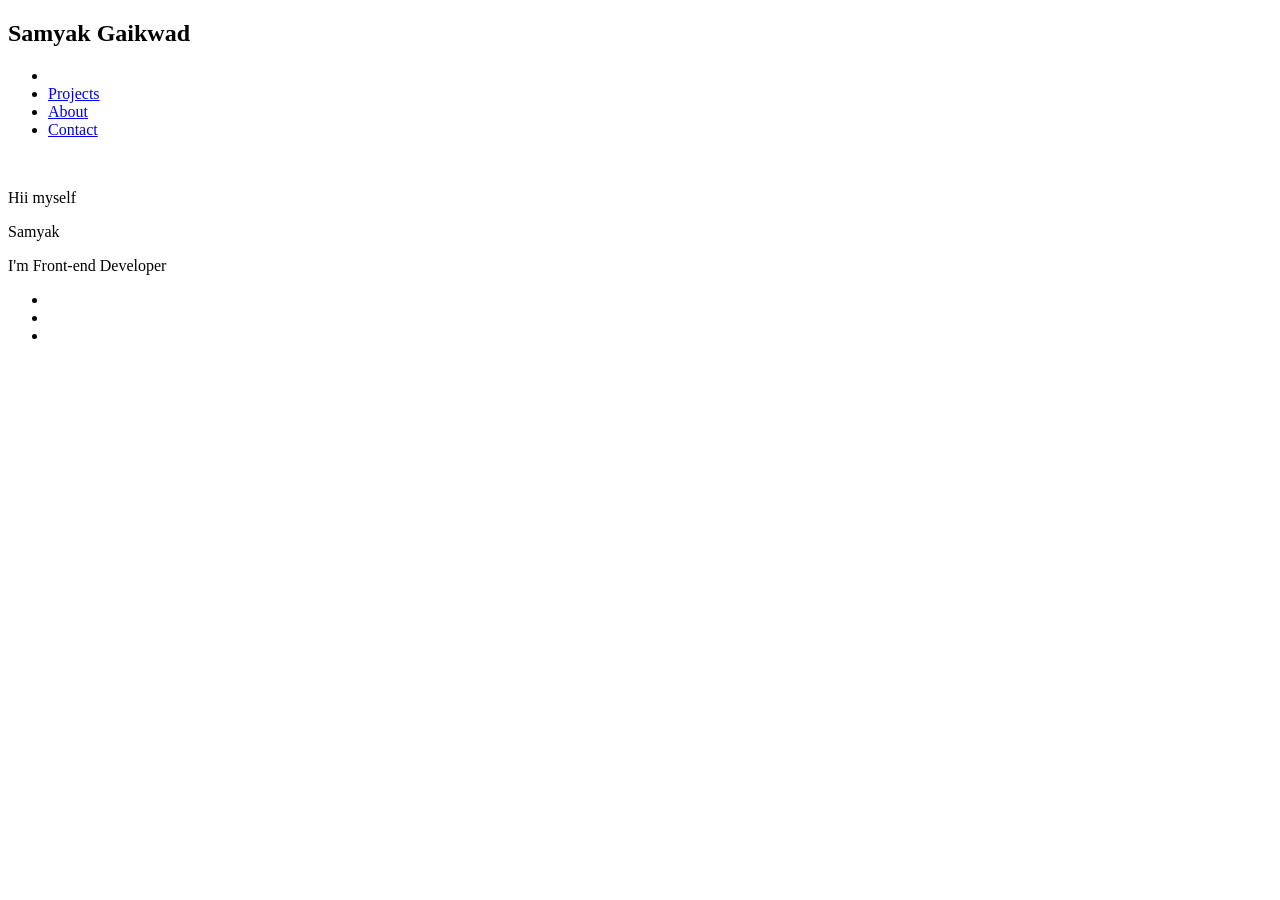
==== index.html @ 46373457 "first commit" ====
<!DOCTYPE html>
<html lang="en">
<head>
    <meta charset="UTF-8">
    <meta http-equiv="X-UA-Compatible" content="IE=edge">
    <meta name="viewport" content="width=device-width, initial-scale=1.0">
    <title>The Warrior-SG</title>
    <link rel="stylesheet" href="/Web dev/My Profile Website/CSS/style.css">
</head>
<body>
    <section class="headbar">
        <header class="tophead">
            <h1 class="logo">Samyak Gaikwad</h1>
        </header>
        <nav class="toggle">
            <ul class="lists">
                <li><a href="#"><img class="icon" src="/Web dev/My Profile Website/IMAGES/contrast.png" alt="" ></a></li>
                <li><a href="#">Projects</a></li>
                <li><a href="#">About</a></li>
                <li><a href="#">Contact</a></li>
            </ul>
        </nav>
    </section>
    <section class="mid">
        <div class="img">
            <img class="image" src="/Web dev/My Profile Website/IMAGES/IMG_20210120_162937-02.png" alt="">
        </div>
        <div class="sidetext">
            <div class="text"><p class="xx">Hii myself</p><p class="xxx">Samyak</p></div>
            <p class="para">I'm Front-end Developer</p>
        </div>
    </section>    
    <div class="social">
        <ul class="media">
            <li><a href=""><img src="/Web dev/My Profile Website/IMAGES/fb.png" alt="" ></a></li>
            <li><a href=""><img src="/Web dev/My Profile Website/IMAGES/tw.png" alt="" ></a></li>
            <li><a href=""><img src="/Web dev/My Profile Website/IMAGES/github-logo.png" alt="" ></a></li>
        </ul>
    </div>
</body>
</html>
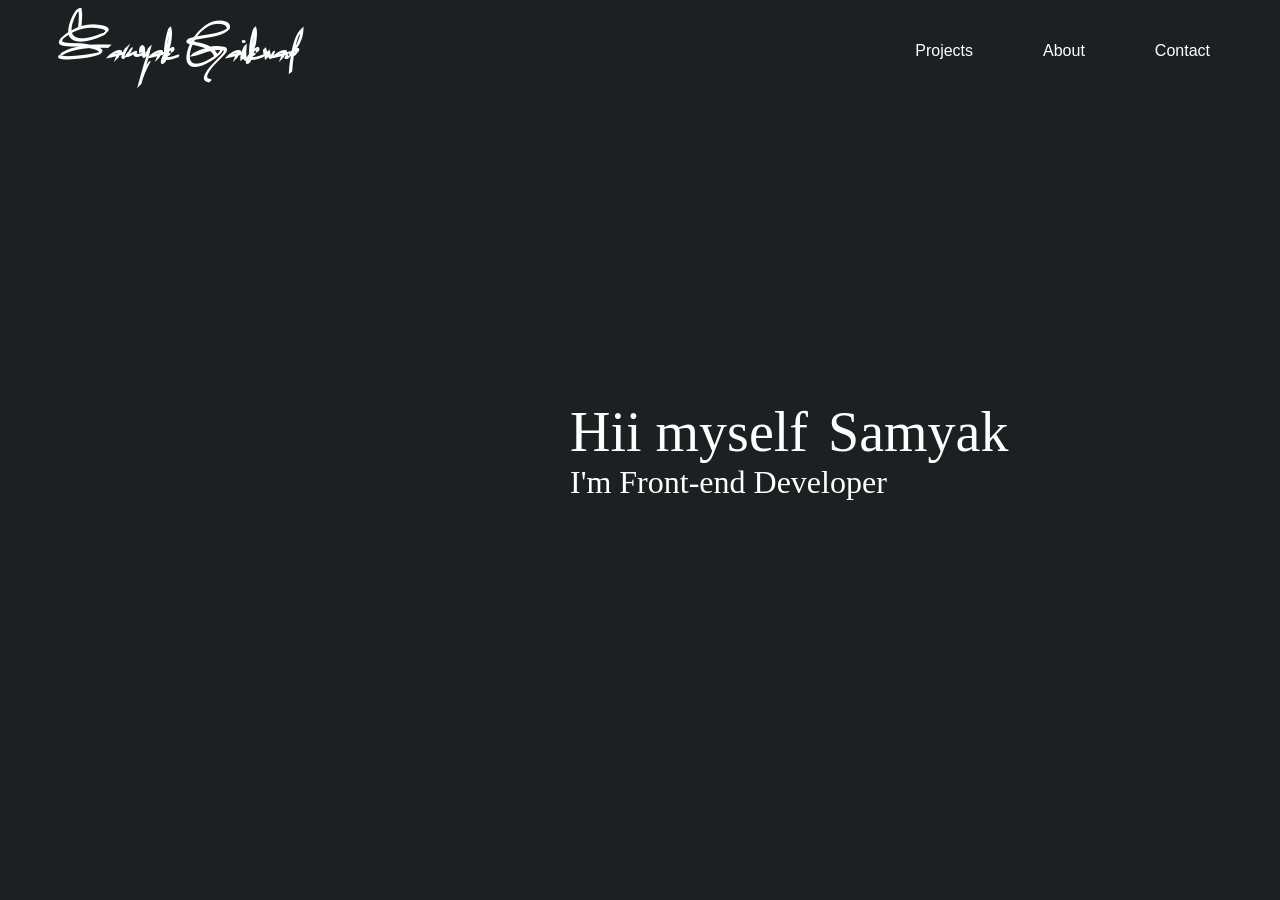
==== commit e6e0dbe7: "changed the style link" ====
--- a/index.html
+++ b/index.html
@@ -5,7 +5,7 @@
     <meta http-equiv="X-UA-Compatible" content="IE=edge">
     <meta name="viewport" content="width=device-width, initial-scale=1.0">
     <title>The Warrior-SG</title>
-    <link rel="stylesheet" href="/Web dev/My Profile Website/CSS/style.css">
+    <link rel="stylesheet" href="CSS/style.css">
 </head>
 <body>
     <section class="headbar">
@@ -38,4 +38,4 @@
         </ul>
     </div>
 </body>
-</html>+</html>
--- a/CSS/style.css
+++ b/CSS/style.css
@@ -0,0 +1,186 @@
+@import url('https://fonts.googleapis.com/css2?family=Poppins:ital,wght@0,200;0,300;0,400;0,500;0,600;0,700;1,100;1,200;1,300;1,400;1,500;1,600;1,700;1,800&display=swap');
+
+@font-face {
+    font-family: 'pwsignaturetwomedium';
+    src: url('/pwsignaturetwo.medium-webfont.woff2') format('woff2'),
+         url('pwsignaturetwo.medium-webfont.woff') format('woff');
+    font-weight: normal;
+    font-style: normal;
+
+}
+
+
+*{
+    margin: 0;
+    padding: 0;  
+}
+body{
+    background: #1d2023;
+}
+.headbar{
+    top: 0;
+    padding-left: 70px;
+    padding-right: 70px;
+    padding-top: 10px;
+    padding-bottom: 10px;
+    display: flex;
+    justify-content: space-between;
+    align-items: center;
+}
+
+
+
+.logo{
+    font-family:'pwsignaturetwomedium' ;
+    letter-spacing: 1px;
+    font-size: 3em;
+    color: white;
+    cursor: pointer;
+    transition: 0.2s;
+}
+
+.logo:hover{
+    transform: scale(1.1);
+    letter-spacing: 4px;
+
+}
+.icon{
+    width: 22px;
+    filter: invert(1);
+}
+.lists{
+    display: flex;
+    list-style: none;
+    align-content: center;
+    align-items: center;
+   
+    
+}
+.lists li{
+    transition: 0.2s;
+    margin-left: 70px;
+}
+
+.lists li:hover{
+    transform: scale(1.2);
+}
+    
+.lists a{
+    font: 1em sans-serif;
+    
+    text-decoration: none;
+    color: white;
+    
+}
+
+.mid{
+    width: 100%;
+    position: absolute;
+    display: flex;
+    justify-content: space-between;
+    top: 50%;
+    transform:translateY(-50%);
+    align-items: center;
+}
+
+.text p{
+    display: inline-block;
+    font-size: 3.5em;
+    font-weight: 500;
+} 
+.xxx{
+    margin-left: 20px;
+    transition: 0.2s;
+}
+.xxx:hover{
+    color: turquoise;
+}
+
+.img img{
+    position: absolute;
+    width: 300px;
+    left: 25%;
+    transform: translateX(-25%) translateY(-50%);
+    border-radius: 50%;
+}
+.para{
+    font-size: 2em;
+    font-weight:500;
+}
+
+.text , .para{
+    font-family: 'Poppins' ;
+}
+
+.sidetext{
+    position: absolute;
+    top: 50%;
+    right: 50%;
+    transform: translateY(-50%) translateX(50%);
+    color: white;
+    padding-left: 500px;
+    width: 50%;
+
+} 
+.social{
+    position: absolute;
+    bottom: 0%;
+}
+.media{
+    display: flex;
+
+}
+.media li{
+    list-style: none;
+    margin-bottom: 30px;
+    margin-left: 70px;
+    transition: 0.2s;
+}
+.media li img{
+    width: 40px;
+}
+
+.social{
+    filter: invert(1);
+}
+.media li:hover{
+    transform: translateY(-10px) scale(1.2);
+}
+
+
+/* FOR DARK MODE SWITCH */
+/* 
+@media(max-width: 991px){
+    body{
+        width: 100%;
+        height: 100vh;
+    }
+    .social{
+        width: 100%;
+        margin-left: 20px;
+        margin-right: 20px;
+    
+
+    }
+    .media{
+        justify-content: space-between;
+        
+    }
+    .media li img{
+        width: 30px;
+    }
+    .headbar{
+        top: 0;
+        padding-left: 10px;
+        padding-right: 10px;
+        padding-top: 10px;
+        padding-bottom: 10px;
+        display: flex;
+        justify-content: space-between;
+        align-items: center;
+    }
+
+
+}
+ */
+
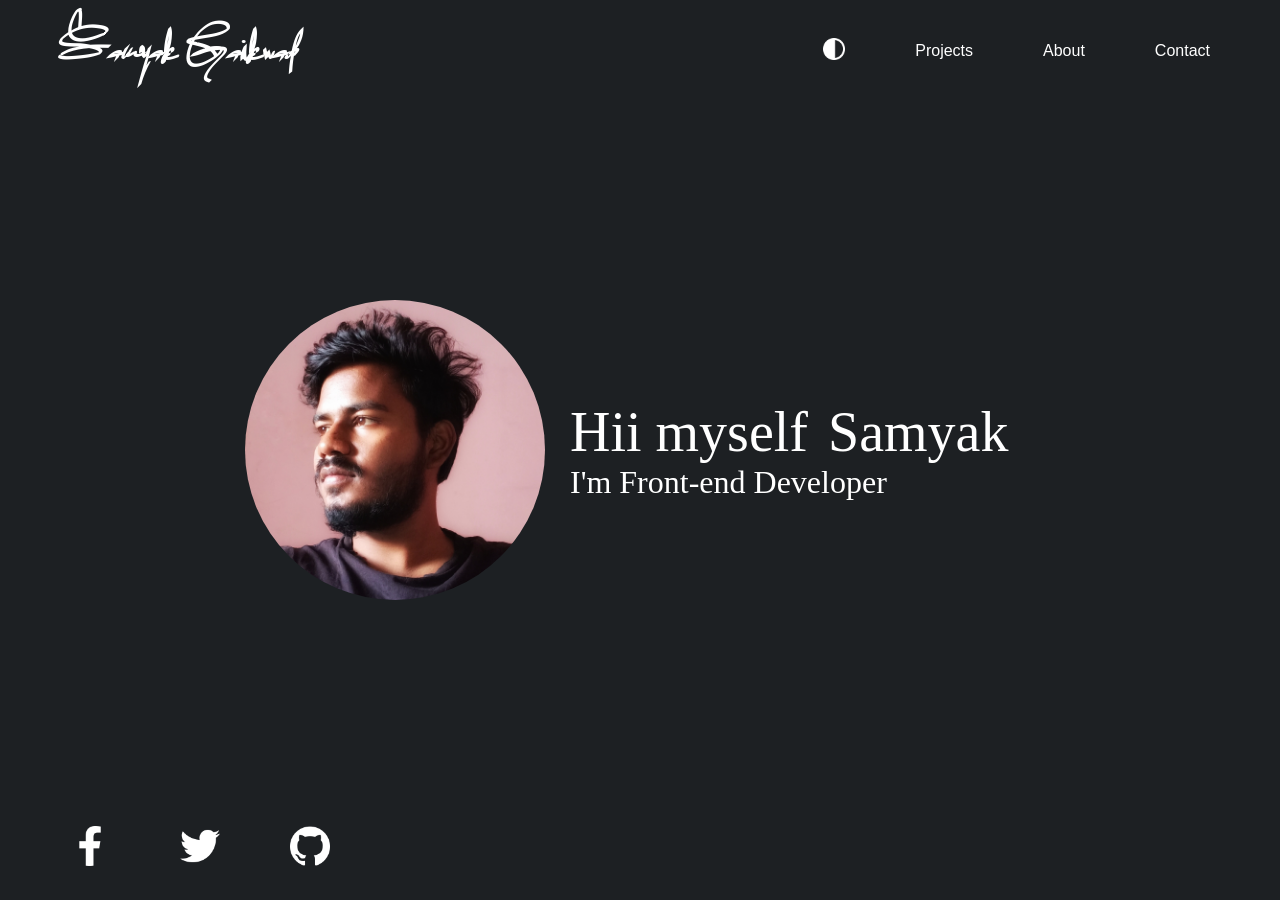
==== commit 08ce9293: "updated links" ====
--- a/index.html
+++ b/index.html
@@ -14,7 +14,7 @@
         </header>
         <nav class="toggle">
             <ul class="lists">
-                <li><a href="#"><img class="icon" src="/Web dev/My Profile Website/IMAGES/contrast.png" alt="" ></a></li>
+                <li><a href="#"><img class="icon" src="IMAGES/contrast.png" alt="" ></a></li>
                 <li><a href="#">Projects</a></li>
                 <li><a href="#">About</a></li>
                 <li><a href="#">Contact</a></li>
@@ -23,7 +23,7 @@
     </section>
     <section class="mid">
         <div class="img">
-            <img class="image" src="/Web dev/My Profile Website/IMAGES/IMG_20210120_162937-02.png" alt="">
+            <img class="image" src="IMAGES/IMG_20210120_162937-02.png" alt="">
         </div>
         <div class="sidetext">
             <div class="text"><p class="xx">Hii myself</p><p class="xxx">Samyak</p></div>
@@ -32,9 +32,9 @@
     </section>    
     <div class="social">
         <ul class="media">
-            <li><a href=""><img src="/Web dev/My Profile Website/IMAGES/fb.png" alt="" ></a></li>
-            <li><a href=""><img src="/Web dev/My Profile Website/IMAGES/tw.png" alt="" ></a></li>
-            <li><a href=""><img src="/Web dev/My Profile Website/IMAGES/github-logo.png" alt="" ></a></li>
+            <li><a href=""><img src="IMAGES/fb.png" alt="" ></a></li>
+            <li><a href=""><img src="IMAGES/tw.png" alt="" ></a></li>
+            <li><a href=""><img src="IMAGES/github-logo.png" alt="" ></a></li>
         </ul>
     </div>
 </body>
